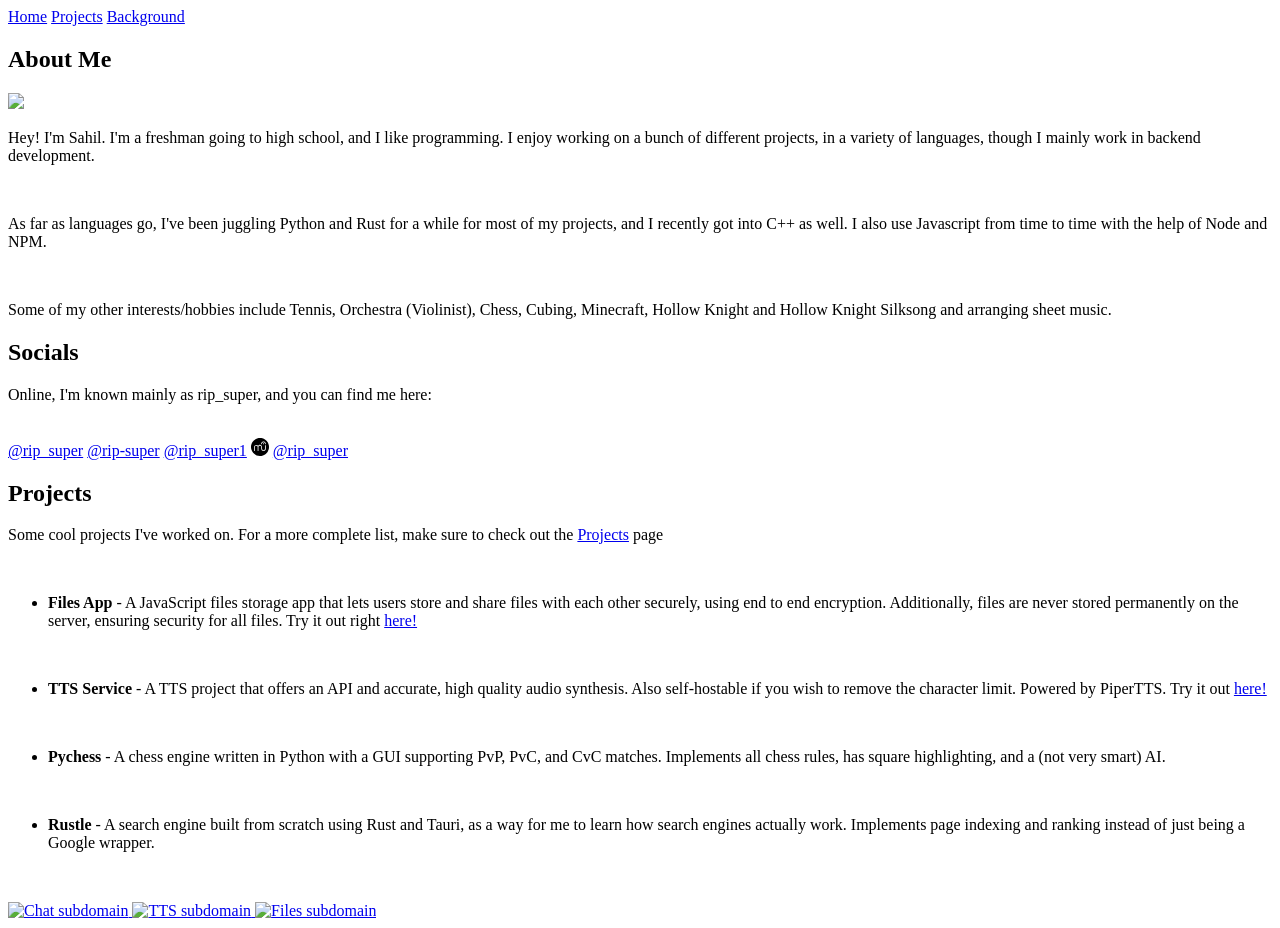
==== index.html @ f6004249 "fixed more spelling issues" ====
<!DOCTYPE html>
<html lang="en">

<head>
    <meta charset="UTF-8">
    <meta name="viewport" content="width=device-width, initial-scale=1.0">
    <title>Sahil Dash</title>
    <link rel="stylesheet" href="style.css">
    <link rel="icon" href="/favicon.ico">
    <script src="https://kit.fontawesome.com/9cb87210c1.js" crossorigin="anonymous"></script>
</head>

<body>
    <nav class="nav">
        <a href="/" class="nav-item">Home</a>
        <a href="/projects" class="nav-item">Projects</a>
        <a href="/background" class="nav-item">Background</a>
    </nav>

    <div class="wrapper">
        <div class="card">
            <h2>About Me</h2>
            <img src="https://cdn.discordapp.com/avatars/1052776904932995113/27cf7204ad895be6b4cc049b8b637023.png?size=4096">

            <p>Hey! I'm Sahil. I'm a freshman going to high school, and I like programming. I enjoy working on a bunch of different projects, in a
                variety of languages, though I mainly work in backend development.</p>

            <br>

            <p>As far as languages go, I've been juggling Python and Rust for a while for most of my projects, and I recently got into C++ as well. I
                also use Javascript from time to time with the help of Node and NPM.</p>

            <br>

            <p>Some of my other interests/hobbies include Tennis, Orchestra (Violinist), Chess, Cubing, Minecraft, Hollow
                Knight and Hollow Knight Silksong and arranging sheet music.</p>
        </div>

        <div class="card socials">
            <h2>Socials</h2>

            <p>Online, I'm known mainly as rip_super, and you can find me here:</p>
            <br>
            <span>
                <span class="fa-brands fa-discord icon" aria-hidden="true"></span>
                <a href="https://discord.com/users/1052776904932995113" target="_blank">@rip_super</a>
            </span>
            <span>
                <span class="fa-brands fa-github icon" aria-hidden="true"></span>
                <a href="https://github.com/rip-super" target="_blank">@rip-super</a>
            </span>
            <span>
                <span class="fa-brands fa-youtube"></span>
                <a href="https://www.youtube.com/@rip_super1" target="_blank">@rip_super1</a>
            </span>
            <span class="svg-icon">
                <span>
                    <svg class="fa-brands fa-musescore" fill="#000000" width="18px" height="18px" viewBox="0 0 24 24" role="img"
                        xmlns="http://www.w3.org/2000/svg">
                        <title>MuseScore icon</title>
                        <path
                            d="M11.777 23.997a11.989 11.989 0 0 1-8.98-4.296 12.013 12.013 0 0 1-2.406-4.655A12.1 12.1 0 0 1 .273 9.44a11.926 11.926 0 0 1 1.72-4.064 12.056 12.056 0 0 1 4.056-3.799 11.94 11.94 0 0 1 4.13-1.44 12.211 12.211 0 0 1 3.693.007c1.708.27 3.302.89 4.751 1.848.873.577 1.692 1.29 2.385 2.08a11.966 11.966 0 0 1 2.68 5.196c.402 1.718.416 3.556.039 5.291a12.004 12.004 0 0 1-4.024 6.643 12.013 12.013 0 0 1-4.655 2.407c-.743.195-1.499.316-2.29.367a17.83 17.83 0 0 1-.809.026l-.172-.003zm-6.924-6.684a.488.488 0 0 0 .23-.133.548.548 0 0 0 .139-.232c.013-.043.014-.178.018-2.363.004-2.12.005-2.327.018-2.438.033-.298.076-.51.146-.72.101-.303.224-.516.406-.705.14-.144.26-.232.434-.315a1.76 1.76 0 0 1 .504-.148c.114-.017.382-.024.493-.012a1.803 1.803 0 0 1 1.308.807c.166.25.271.528.327.866l.017.106.004 2.438c.004 2.324.005 2.44.019 2.485a.555.555 0 0 0 .133.226.5.5 0 0 0 .201.128c.052.019.068.021.167.021a.462.462 0 0 0 .37-.145.507.507 0 0 0 .149-.3c.006-.042.008-.774.008-2.407 0-1.542.003-2.375.008-2.428.047-.48.222-.889.523-1.225.183-.204.464-.39.73-.482.21-.074.394-.101.626-.095.304.01.55.066.8.186.284.136.514.341.668.597.178.294.28.662.299 1.083.002.053.013.491.023.973.022 1.002.024 1.063.04 1.238.072.787.307 1.426.711 1.935.087.11.311.333.417.417.435.344.944.555 1.532.634.177.024.507.03.68.012.797-.082 1.53-.463 2.015-1.046.373-.45.606-.99.704-1.64.046-.302.043-.143.046-2.506.003-2.417.007-2.223-.054-2.346a.484.484 0 0 0-.332-.251.584.584 0 0 0-.416.06c-.1.06-.19.183-.22.304-.009.031-.012.478-.016 2.22-.005 2.415 0 2.23-.055 2.51-.18.917-.81 1.522-1.73 1.66a2.358 2.358 0 0 1-.512-.008c-.464-.07-.84-.256-1.13-.557-.332-.345-.53-.816-.601-1.432-.018-.151-.026-.387-.043-1.212-.018-.853-.026-1.05-.047-1.24-.129-1.123-.68-1.983-1.548-2.417a2.773 2.773 0 0 0-1.121-.294c-.55-.035-1.136.12-1.671.441a2.949 2.949 0 0 0-.813.707l-.038.049-.028-.038a2.542 2.542 0 0 0-.235-.261c-.457-.433-1.1-.722-1.78-.8a3.877 3.877 0 0 0-.65-.001c-.635.07-1.141.286-1.559.666-.48.437-.795 1.103-.912 1.926-.056.393-.057.436-.054 2.915l.002 2.184.022.064a.525.525 0 0 0 .359.339c.078.02.188.02.267 0zm11.99-8.863a.687.687 0 0 0 .546-.505.849.849 0 0 0 .008-.3.685.685 0 0 0-.455-.516.678.678 0 0 0-.895.649c0 .055.005.11.012.142a.684.684 0 0 0 .783.53zm-2.667-.138a.495.495 0 0 0 .32-.265c.046-.092.06-.158.067-.343a2.224 2.224 0 0 1 .617-1.49 1.934 1.934 0 0 1 1.146-.587c.145-.022.434-.024.581-.004.307.043.58.143.822.3.244.16.474.4.634.663.202.333.326.763.327 1.127 0 .1.012.184.036.26a.507.507 0 0 0 .94.068c.053-.111.06-.15.059-.35 0-.198-.01-.318-.043-.514-.217-1.298-1.165-2.294-2.426-2.545a2.47 2.47 0 0 0-.625-.055 3.031 3.031 0 0 0-2.738 1.638 3.3 3.3 0 0 0-.366 1.43c-.01.265.037.418.167.544a.509.509 0 0 0 .482.123z" />
                    </svg>
                </span>
                <a href="https://musescore.com/user/82372291" target="_blank">@rip_super</a>
            </span>
        </div>

        <div class="card">
            <h2>Projects</h2>

            <p>Some cool projects I've worked on. For a more complete list, make sure to check out the <a href="/projects">Projects</a> page</p>
            <br>

            <ul>
                <li>
                    <p>
                        <strong>Files App</strong> - A JavaScript files storage app that lets users store and share files with each other securely,
                        using end to end encryption. Additionally, files are never stored permanently on the server, ensuring security for all files.
                        Try it out right <a href="https://files.sahildash.dev">here!</a>
                    </p>
                </li>

                <br>

                <li>
                    <p>
                        <strong>TTS Service</strong> - A TTS project that offers an API and accurate, high quality audio synthesis. Also self-hostable
                        if you wish to remove the character limit. Powered by PiperTTS. Try it out <a href="https://tts.sahildash.dev">here!</a>
                    </p>
                </li>

                <br>

                <li>
                    <p>
                        <strong>Pychess</strong> - A chess engine written in Python with a GUI supporting PvP, PvC, and CvC matches. Implements all
                        chess rules, has square highlighting, and a (not very smart) AI.
                    </p>
                </li>

                <br>

                <li>
                    <p>
                        <strong>Rustle</strong> - A search engine built from scratch using Rust and Tauri, as a way for me to learn how search engines
                        actually work. Implements page indexing and ranking instead of just being a Google wrapper.
                    </p>
                </li>

                <br>
            </ul>
        </div>
    </div>

    <div class="subdomain-strip">
        <a class="subdomain-imgbtn" href="https://chat.sahildash.dev" title="Chat App">
            <img src="images/chat.png" alt="Chat subdomain">
        </a>

        <a class="subdomain-imgbtn" href="https://tts.sahildash.dev" title="TTS Service">
            <img src="images/tts.png" alt="TTS subdomain">
        </a>

        <a class="subdomain-imgbtn" href="https://files.sahildash.dev" title="Files App">
            <img src="images/files.png" alt="Files subdomain">
        </a>
    </div>
</body>

</html>
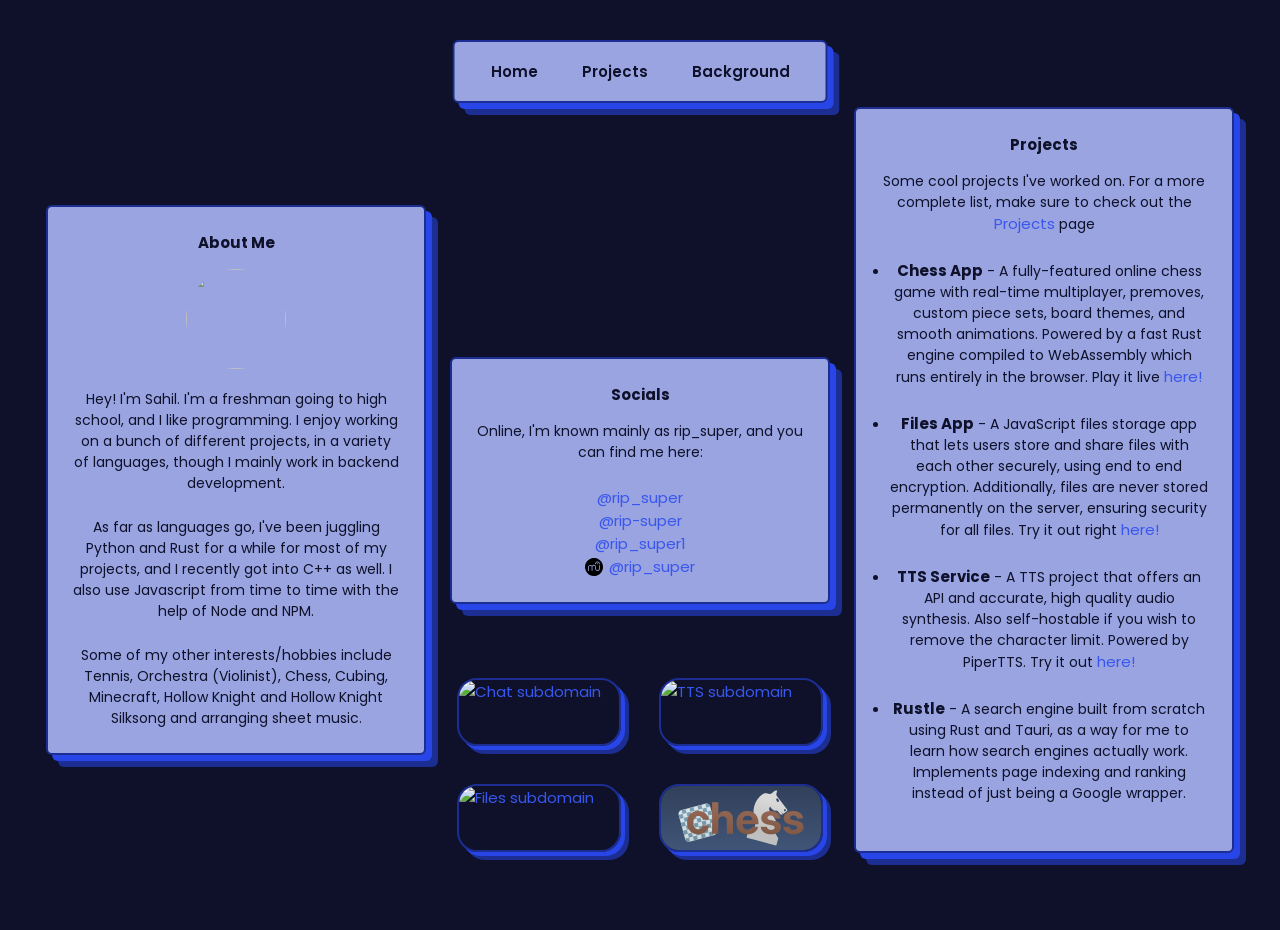
==== commit de3b4b7f: "added the chess button and a bunch more projects to the projects page" ====
--- a/index.html
+++ b/index.html
@@ -75,6 +75,16 @@
             <ul>
                 <li>
                     <p>
+                        <strong>Chess App</strong> - A fully-featured online chess game with real-time multiplayer, premoves, custom piece sets,
+                        board themes, and smooth animations. Powered by a fast Rust engine compiled to WebAssembly which runs entirely in the browser.
+                        Play it live <a href="https://chess.sahildash.dev">here!</a>
+                    </p>
+                </li>
+
+                <br>
+
+                <li>
+                    <p>
                         <strong>Files App</strong> - A JavaScript files storage app that lets users store and share files with each other securely,
                         using end to end encryption. Additionally, files are never stored permanently on the server, ensuring security for all files.
                         Try it out right <a href="https://files.sahildash.dev">here!</a>
@@ -87,15 +97,6 @@
                     <p>
                         <strong>TTS Service</strong> - A TTS project that offers an API and accurate, high quality audio synthesis. Also self-hostable
                         if you wish to remove the character limit. Powered by PiperTTS. Try it out <a href="https://tts.sahildash.dev">here!</a>
-                    </p>
-                </li>
-
-                <br>
-
-                <li>
-                    <p>
-                        <strong>Pychess</strong> - A chess engine written in Python with a GUI supporting PvP, PvC, and CvC matches. Implements all
-                        chess rules, has square highlighting, and a (not very smart) AI.
                     </p>
                 </li>
 
@@ -125,6 +126,10 @@
         <a class="subdomain-imgbtn" href="https://files.sahildash.dev" title="Files App">
             <img src="images/files.png" alt="Files subdomain">
         </a>
+
+        <a class="subdomain-imgbtn" href="https://chess.sahildash.dev" title="Chess App">
+            <img src="images/chess.png" alt="Chess subdomain">
+        </a>
     </div>
 </body>
 
--- a/style.css
+++ b/style.css
@@ -0,0 +1,265 @@
+@import url("https://fonts.googleapis.com/css2?family=Poppins:ital,wght@0,100;0,200;0,300;0,400;0,500;0,600;0,700;0,800;0,900;1,100;1,200;1,300;1,400;1,500;1,600;1,700;1,800;1,900&display=swap");
+
+:root {
+    --background: #0e1129;
+    --primary: #99a4e1;
+    --secondary: #1c2e91;
+    --accent: #2846e8;
+}
+
+* {
+    font-family: "Poppins";
+    font-size: 15px;
+    margin: 0;
+}
+
+body {
+    width: 100%;
+    height: 100%;
+    margin: 0;
+    background-color: var(--background);
+    overflow: hidden;
+}
+
+a {
+    color: #3957ee;
+    text-decoration: none;
+}
+
+@keyframes fadeIn {
+    from {
+        opacity: 0;
+    }
+
+    to {
+        opacity: 1;
+    }
+}
+
+.nav {
+    display: flex;
+    gap: 20px;
+    justify-content: center;
+    padding: 12px 24px;
+    background: var(--primary);
+    border: 2px solid var(--secondary);
+    border-radius: 6px;
+    box-shadow: 6px 6px 0 var(--accent), 12px 12px 0 var(--secondary);
+    font-weight: 600;
+    width: max-content;
+    position: absolute;
+    top: 40px;
+    left: 50%;
+    transform: translateX(-50%);
+    z-index: 100;
+    opacity: 0;
+    animation: fadeIn 1s ease-out forwards;
+}
+
+.nav-item {
+    color: var(--background);
+    text-decoration: none;
+    padding: 6px 12px;
+    transition: transform 0.15s ease, color 0.15s ease;
+}
+
+.nav-item:hover {
+    color: var(--accent);
+    transform: translate(-2px, -2px);
+}
+
+.wrapper {
+    min-height: 100vh;
+    width: 100%;
+    display: flex;
+    flex-wrap: wrap;
+    justify-content: center;
+    align-items: center;
+    align-content: center;
+    gap: 40px;
+    padding: 40px;
+    box-sizing: border-box;
+    margin-top: 30px;
+}
+
+.card {
+    width: 500px;
+    min-height: 620px;
+    display: flex;
+    flex-direction: column;
+    justify-content: center;
+    align-items: center;
+    padding: 30px;
+    box-sizing: border-box;
+    text-align: center;
+    padding: 32px;
+    box-sizing: border-box;
+    background: var(--primary);
+    color: var(--background);
+    border: 2px solid var(--secondary);
+    border-radius: 6px;
+    box-shadow: 6px 6px 0 var(--accent), 12px 12px 0 var(--secondary);
+    transition: transform 0.15s ease;
+    opacity: 0;
+    animation: fadeIn 0.6s ease-out forwards;
+}
+
+.card:nth-child(1) {
+    animation-delay: 0.1s;
+}
+
+.card:nth-child(2) {
+    animation-delay: 0.2s;
+}
+
+.card:nth-child(3) {
+    animation-delay: 0.3s;
+}
+
+.card:hover {
+    transform: translate(-2px, -2px);
+}
+
+.card h2 {
+    margin-bottom: 15px;
+}
+
+.card p {
+    line-height: 1.5;
+}
+
+.card img {
+    width: 100px;
+    height: 100px;
+    border-radius: 100px;
+    margin-bottom: 20px;
+}
+
+.card ul {
+    padding-left: 10px;
+}
+
+.card.socials {
+    min-height: 1px;
+}
+
+.svg-icon {
+    display: inline-flex;
+    align-items: center;
+    gap: 6px;
+}
+
+.svg-icon svg {
+    vertical-align: middle;
+}
+
+.subdomain-strip {
+    width: 100%;
+    display: flex;
+    justify-content: center;
+    gap: 2.5rem;
+    margin-top: -25vh;
+    padding-bottom: 40px;
+}
+
+.subdomain-imgbtn {
+    display: inline-flex;
+    width: 160px;
+    height: 64px;
+    border-radius: 20px;
+    overflow: hidden;
+    border: 2px solid var(--secondary);
+    box-shadow: 4px 4px 0 var(--accent), 8px 8px 0 var(--secondary);
+    transform: translate(0, 0);
+    transition: transform 0.15s ease;
+    opacity: 0;
+    animation: fadeIn 0.6s ease-out forwards;
+}
+
+.subdomain-strip {
+    display: flex;
+    flex-wrap: wrap;
+    justify-content: center;
+    gap: 2.5rem;
+    margin-top: -28vh;
+    padding-bottom: 40px;
+    max-width: calc(3 * 160px + 2.5rem);
+    margin-left: auto;
+    margin-right: auto;
+}
+
+.subdomain-imgbtn {
+    flex: 0 1 160px;
+}
+
+.subdomain-imgbtn:nth-child(1) {
+    animation-delay: 0.4s;
+}
+
+.subdomain-imgbtn:nth-child(2) {
+    animation-delay: 0.5s;
+}
+
+.subdomain-imgbtn:nth-child(3) {
+    animation-delay: 0.6s;
+}
+
+.subdomain-imgbtn:nth-child(4) {
+    animation-delay: 0.8s;
+}
+
+.subdomain-imgbtn:hover {
+    transform: translate(-2px, -2px);
+}
+
+.subdomain-imgbtn img {
+    width: 100%;
+    height: 100%;
+    object-fit: cover;
+    display: block;
+}
+
+@media (max-width: 1660px) {
+    .card p {
+        font-size: 14px;
+    }
+
+    .card {
+        width: 380px;
+        min-height: 520px;
+        padding: 24px;
+    }
+
+    .wrapper {
+        gap: 24px;
+        padding: 24px;
+    }
+}
+
+@media (max-width: 75rem) {
+    body {
+        overflow-y: auto;
+        overflow-x: hidden;
+    }
+
+    .wrapper {
+        margin-top: 15vh;
+    }
+
+    .subdomain-strip {
+        display: flex;
+        flex-wrap: wrap;
+        justify-content: center;
+        align-items: center;
+        gap: 1rem;
+        padding-inline: 1rem;
+        padding-block: 0 1.75rem;
+        margin-top: 0.75rem;
+        margin-left: -5vw;
+    }
+
+    .subdomain-imgbtn {
+        width: clamp(8.75rem, 35vw, 9.5rem);
+        height: clamp(3.25rem, 13vw, 3.75rem);
+    }
+}
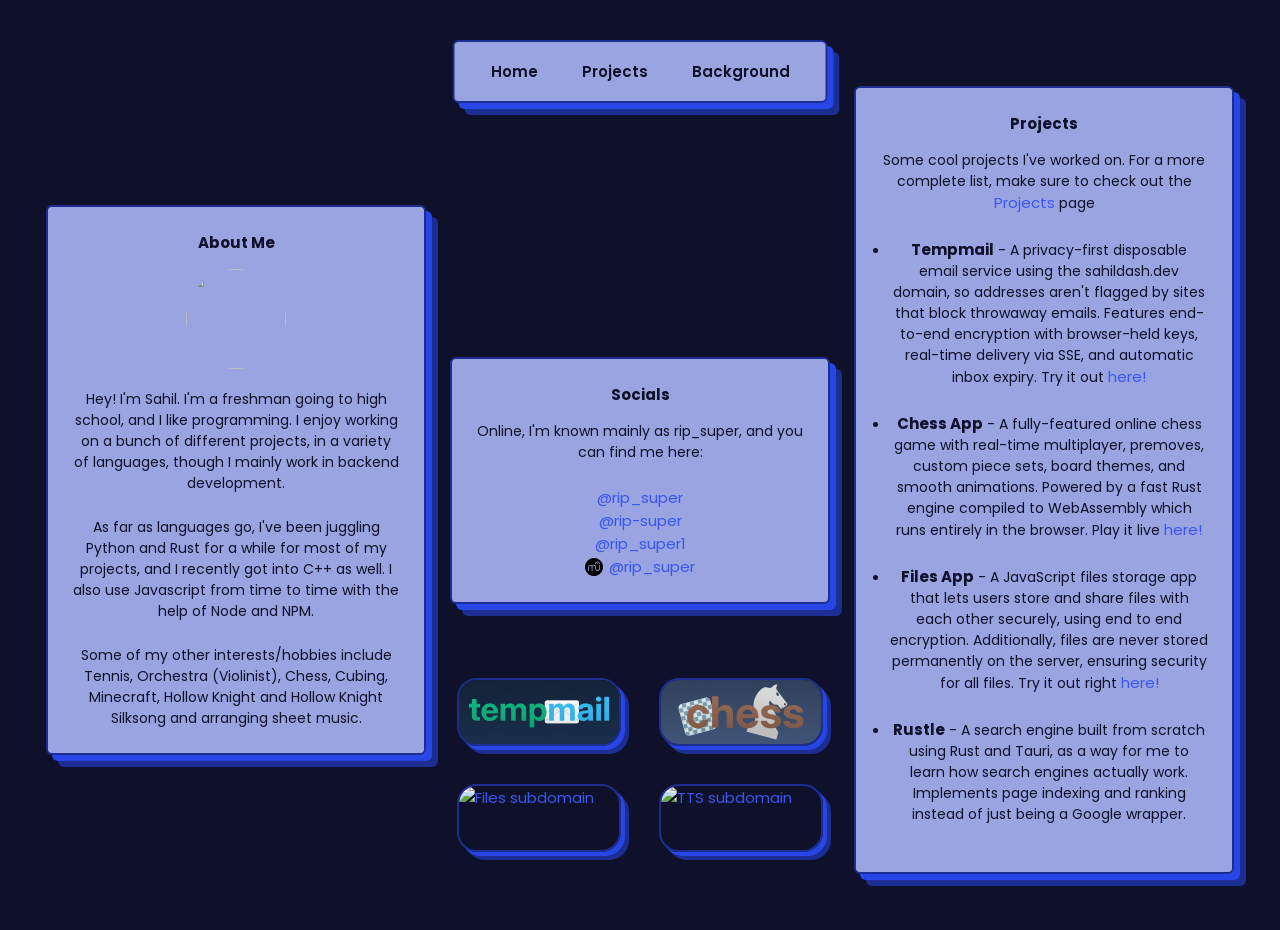
==== commit eece3dd7: "added tempmail button/project desc/project card" ====
--- a/index.html
+++ b/index.html
@@ -75,6 +75,16 @@
             <ul>
                 <li>
                     <p>
+                        <strong>Tempmail</strong> - A privacy-first disposable email service using the sahildash.dev domain, so addresses aren't
+                        flagged by sites that block throwaway emails. Features end-to-end encryption with browser-held keys, real-time delivery via
+                        SSE, and automatic inbox expiry. Try it out <a href="https://tempmail.sahildash.dev">here!</a>
+                    </p>
+                </li>
+
+                <br>
+
+                <li>
+                    <p>
                         <strong>Chess App</strong> - A fully-featured online chess game with real-time multiplayer, premoves, custom piece sets,
                         board themes, and smooth animations. Powered by a fast Rust engine compiled to WebAssembly which runs entirely in the browser.
                         Play it live <a href="https://chess.sahildash.dev">here!</a>
@@ -95,15 +105,6 @@
 
                 <li>
                     <p>
-                        <strong>TTS Service</strong> - A TTS project that offers an API and accurate, high quality audio synthesis. Also self-hostable
-                        if you wish to remove the character limit. Powered by PiperTTS. Try it out <a href="https://tts.sahildash.dev">here!</a>
-                    </p>
-                </li>
-
-                <br>
-
-                <li>
-                    <p>
                         <strong>Rustle</strong> - A search engine built from scratch using Rust and Tauri, as a way for me to learn how search engines
                         actually work. Implements page indexing and ranking instead of just being a Google wrapper.
                     </p>
@@ -115,20 +116,20 @@
     </div>
 
     <div class="subdomain-strip">
-        <a class="subdomain-imgbtn" href="https://chat.sahildash.dev" title="Chat App">
-            <img src="images/chat.png" alt="Chat subdomain">
+        <a class="subdomain-imgbtn" href="https://tempmail.sahildash.dev" title="Tempmail App">
+            <img src="images/tempmail.png" alt="Tempmail subdomain">
         </a>
 
-        <a class="subdomain-imgbtn" href="https://tts.sahildash.dev" title="TTS Service">
-            <img src="images/tts.png" alt="TTS subdomain">
+        <a class="subdomain-imgbtn" href="https://chess.sahildash.dev" title="Chess App">
+            <img src="images/chess.png" alt="Chess subdomain">
         </a>
 
         <a class="subdomain-imgbtn" href="https://files.sahildash.dev" title="Files App">
             <img src="images/files.png" alt="Files subdomain">
         </a>
 
-        <a class="subdomain-imgbtn" href="https://chess.sahildash.dev" title="Chess App">
-            <img src="images/chess.png" alt="Chess subdomain">
+        <a class="subdomain-imgbtn" href="https://tts.sahildash.dev" title="TTS Service">
+            <img src="images/tts.png" alt="TTS subdomain">
         </a>
     </div>
 </body>
